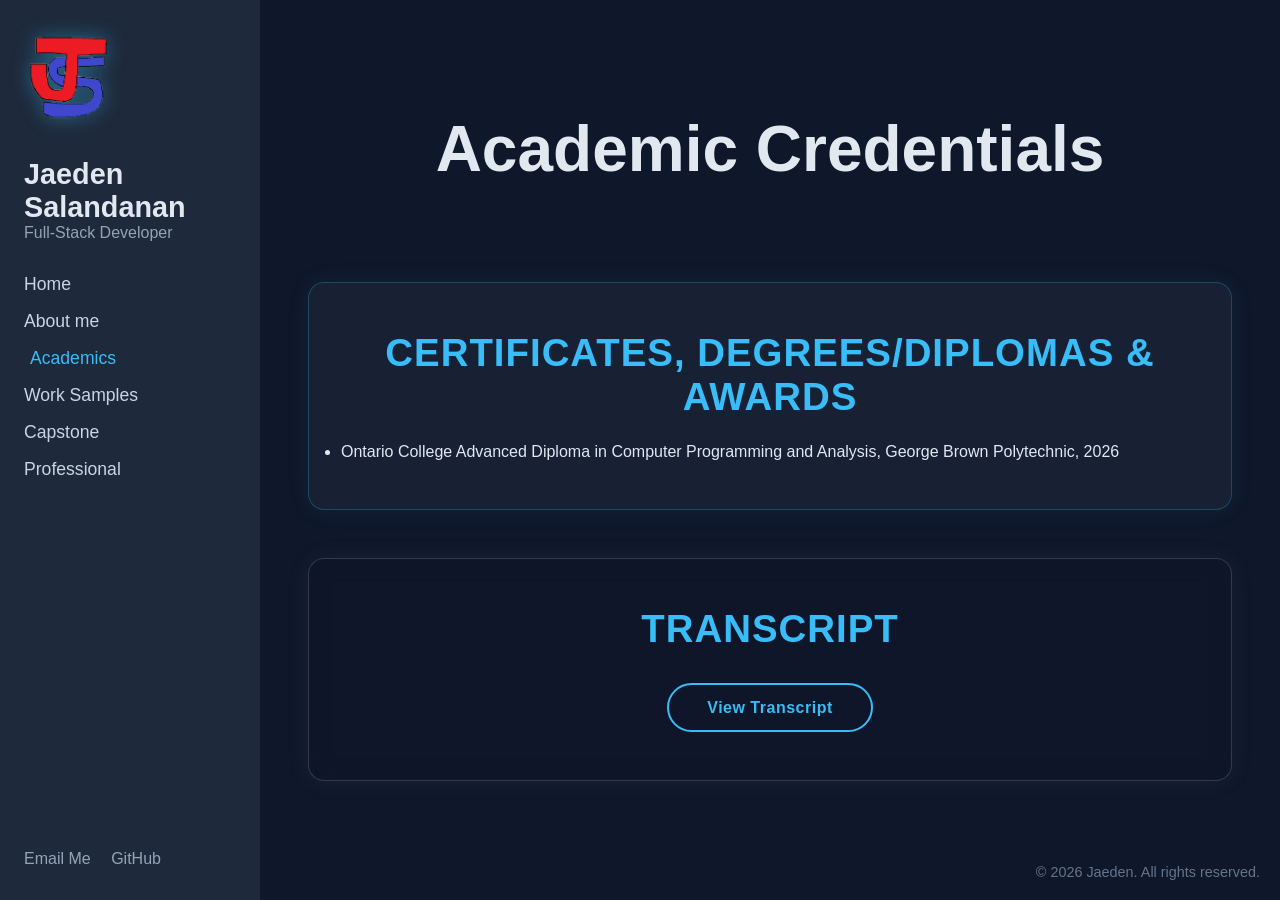
==== academic.html @ c6888b74 "Porfolio Upload" ====
<!DOCTYPE html>
<html lang="en">
<head>
    <meta charset="UTF-8">
    <title>Jaeden | Academics</title>
    <link rel="stylesheet" href="assets/css/styles.css">
</head>

<body class="academic">

    <aside class="sidebar">
        <div class="sidebar-top">
            <img src="assets/docs/logo.png" alt="Logo" class="logo-img">
            <h2 class="name">Jaeden Salandanan</h2>
            <p class="role">Full-Stack Developer</p>

            <nav>
                <a href="index.html">Home</a>
                <a href="personal.html">About me</a>
                <a href="academic.html" class="active">Academics</a>
                <a href="work.html">Work Samples</a>
                <a href="capstone.html">Capstone</a>
                <a href="professional.html">Professional</a>
            </nav>
        </div>

        <div class="sidebar-bottom">
            <div class="socials">
                <a href="mailto:jaeden_salandanan@yahoo.com">Email Me</a>
                <a href="https://github.com/Juiceir">GitHub</a>
            </div>
        </div>
    </aside>

    <main>
        <section class="hero small-hero">
            <h1>Academic Credentials</h1>
        </section>

        <section class="section">
            <h2 class="section-title">Certificates, Degrees/Diplomas & Awards</h2>
            <ul>
                <li>Ontario College Advanced Diploma in Computer Programming and Analysis, George Brown Polytechnic, 2026</li>

            </ul>
        </section>

        <section class="section-alt">
            <h2 class="section-title">Transcript</h2>
            <a class="btn-primary"
               href="assets/docs/Academic_Transcript.pdf"
               target="_blank"
               rel="noopener noreferrer">
                View Transcript
            </a>
        </section>
    </main>

    <footer class="footer">
        © 2026 Jaeden. All rights reserved.
    </footer>

</body>
---- assets/css/styles.css ----
* {
    margin: 0;
    padding: 0;
    box-sizing: border-box;
}

body {
    background: #0f172a;
    color: #e2e8f0;
    font-family: "Inter", sans-serif;
    display: flex;
}

.sidebar {
    width: 260px;
    height: 100vh;
    background: #1e293b;
    padding: 2rem 1.5rem;
    display: flex;
    flex-direction: column;
    justify-content: space-between;
    position: fixed;
    left: 0;
    top: 0;
}

.logo {
    font-size: 3rem;
    font-weight: 800;
    color: #38bdf8;
}

.name {
    font-size: 1.8rem;
    margin-top: 0.5rem;
}

.role {
    color: #94a3b8;
    margin-bottom: 2rem;
}

.sidebar nav a {
    display: block;
    margin: 1rem 0;
    color: #cbd5e1;
    text-decoration: none;
    font-size: 1.1rem;
    transition: 0.25s;
}

    .sidebar nav a:hover,
    .sidebar nav a.active {
        color: #38bdf8;
        transform: translateX(6px);
    }

.socials a {
    color: #94a3b8;
    margin-right: 1rem;
    text-decoration: none;
    transition: 0.25s;
}

    .socials a:hover {
        color: #38bdf8;
    }

main {
    margin-left: 260px;
    padding: 4rem 3rem;
    width: calc(100% - 260px);
}

.hero {
    text-align: center;
    padding: 6rem 0;
    display: flex;
    flex-direction: column;
    align-items: center;
    justify-content: center;
}

.small-hero {
    padding: 3rem 0;
}

.hero h1 {
    font-size: 4rem;
    font-weight: 800;
}

.hero h2 {
    font-size: 1.6rem;
    margin-top: 1rem;
    color: #38bdf8;
}

.accent {
    color: #38bdf8;
}

.profile-pic {
    width: 180px;
    height: 180px;
    border-radius: 50%;
    object-fit: cover;
    border: 4px solid #38bdf8;
    margin-bottom: 2rem;
    box-shadow: 0 0 20px rgba(56, 189, 248, 0.4);
}

.btn-primary {
    display: block;
    margin: 2rem auto 0 auto; 
    width: fit-content;
    padding: 0.85rem 2.4rem;
    border: 2px solid #38bdf8;
    color: #38bdf8;
    text-decoration: none;
    border-radius: 999px;
    font-weight: 600;
    letter-spacing: 0.5px;
    transition: 0.25s ease;
    text-align: center;
}

    
    .btn-primary:hover {
        background: #38bdf8;
        color: #0f172a;
        box-shadow: 0 0 18px rgba(56, 189, 248, 0.45);
        transform: translateY(-2px);
    }

.section {
    background: rgba(30, 41, 59, 0.6);
    backdrop-filter: blur(12px);
    padding: 3rem 2rem;
    margin-top: 3rem;
    border-radius: 16px;
    border: 1px solid rgba(56, 189, 248, 0.25);
    box-shadow: 0 0 25px rgba(56, 189, 248, 0.08);
    transition: 0.3s ease;
}

    .section:hover {
        transform: translateY(-4px);
        box-shadow: 0 0 35px rgba(56, 189, 248, 0.15);
    }

.section-alt {
    background: rgba(15, 23, 42, 0.6);
    backdrop-filter: blur(12px);
    padding: 3rem 2rem;
    margin-top: 3rem;
    border-radius: 16px;
    border: 1px solid rgba(148, 163, 184, 0.25);
    box-shadow: 0 0 25px rgba(148, 163, 184, 0.08);
    transition: 0.3s ease;
}

    .section-alt:hover {
        transform: translateY(-4px);
        box-shadow: 0 0 35px rgba(148, 163, 184, 0.15);
    }

.logo-img {
    width: 90px;
    height: 90px;
    object-fit: contain;
    margin-bottom: 1.5rem;
    filter: drop-shadow(0 0 10px rgba(56, 189, 248, 0.4));
}

.section-title {
    font-size: 2.4rem;
    font-weight: 800;
    text-align: center;
    margin-bottom: 1.5rem;
    letter-spacing: 1px;
    color: #38bdf8;
    text-transform: uppercase;
}

.section p {
    font-size: 1.15rem;
    line-height: 1.8;
    color: #cbd5e1;
    max-width: 700px;
    margin: 0 auto;
    text-align: center;
}

.section-alt p {
    font-size: 1.15rem;
    line-height: 1.8;
    color: #e2e8f0;
    max-width: 700px;
    margin: 0 auto;
    text-align: center;
}

.footer {
    position: fixed;
    bottom: 20px;
    right: 20px;
    color: #64748b;
    font-size: 0.9rem;
}

.academic-grid {
    display: grid;
    grid-template-columns: repeat(auto-fit, minmax(280px, 1fr));
    gap: 2rem;
    margin-top: 2rem;
}

.academic-card {
    background: #0f172a;
    border: 1px solid rgba(56, 189, 248, 0.3);
    text-align:center;
    padding: 1.5rem;
    border-radius: 12px;
    transition: 0.3s ease;
    display: flex;
    flex-direction: column;
    justify-content: space-between;
}

    .academic-card:hover {
        border-color: #38bdf8;
        box-shadow: 0 0 20px rgba(56, 189, 248, 0.2);
        transform: translateY(-4px);
    }

    .academic-card h3 {
        color: #38bdf8;
        margin-bottom: 0.75rem;
    }

    .academic-card p {
        color: #cbd5e1;
        margin-bottom: 1rem;
        line-height: 1.6;
    }

.tags {
    display: inline-block;
    margin-bottom: 1.2rem;
    font-size: 0.85rem;
    color: #38bdf8;
    opacity: 0.8;
}

.academic-card .btn-primary {
    margin-top: auto;
}

.capstone-grid {
    display: grid;
    grid-template-columns: repeat(auto-fit, minmax(260px, 1fr));
    gap: 2rem;
    margin-top: 2rem;
}

.capstone-card {
    background: #0f172a;
    border: 1px solid rgba(56, 189, 248, 0.3);
    padding: 1.5rem;
    border-radius: 12px;
    text-align: center;
    transition: 0.3s ease;
}

    .capstone-card:hover {
        border-color: #38bdf8;
        box-shadow: 0 0 20px rgba(56, 189, 248, 0.2);
        transform: translateY(-4px);
    }

    .capstone-card h3 {
        color: #38bdf8;
        margin-bottom: 1rem;
    }

.professional-grid {
    display: grid;
    grid-template-columns: repeat(auto-fit, minmax(260px, 1fr));
    gap: 2rem;
    margin-top: 2rem;
}

.professional-card {
    background: #0f172a;
    border: 1px solid rgba(56, 189, 248, 0.3);
    padding: 1.5rem;
    border-radius: 12px;
    text-align: center;
    transition: 0.3s ease;
}

    .professional-card:hover {
        border-color: #38bdf8;
        box-shadow: 0 0 20px rgba(56, 189, 248, 0.2);
        transform: translateY(-4px);
    }

    .professional-card h3 {
        color: #38bdf8;
        margin-bottom: 1rem;
    }
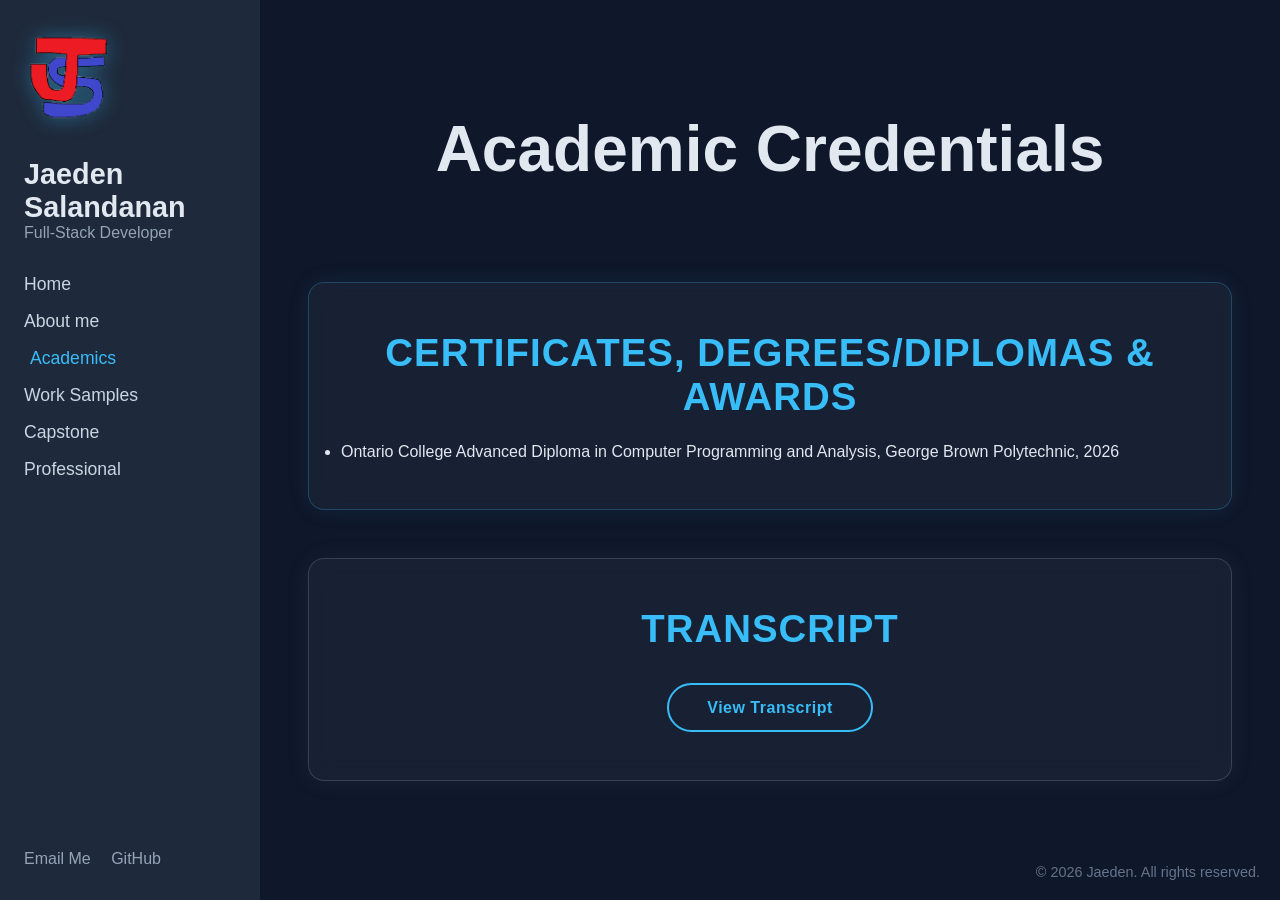
==== commit 7243fcfd: "fixed github link" ====
--- a/academic.html
+++ b/academic.html
@@ -27,7 +27,9 @@
         <div class="sidebar-bottom">
             <div class="socials">
                 <a href="mailto:jaeden_salandanan@yahoo.com">Email Me</a>
-                <a href="https://github.com/Juiceir">GitHub</a>
+                <a href="https://github.com/Juiceir" target="_blank" rel="noopener noreferrer">
+                    GitHub
+                </a>
             </div>
         </div>
     </aside>
--- a/assets/css/styles.css
+++ b/assets/css/styles.css
@@ -8,7 +8,13 @@
     background: #0f172a;
     color: #e2e8f0;
     font-family: "Inter", sans-serif;
-    display: flex;
+}
+
+body, html {
+    margin: 0;
+    padding: 0;
+    background-color: #0f172a;
+    height: 100%;
 }
 
 .sidebar {
@@ -69,6 +75,7 @@
 main {
     margin-left: 260px;
     padding: 4rem 3rem;
+    min-height: 100vh;
     width: calc(100% - 260px);
 }
 
@@ -125,7 +132,6 @@
     text-align: center;
 }
 
-    
     .btn-primary:hover {
         background: #38bdf8;
         color: #0f172a;
@@ -150,7 +156,7 @@
     }
 
 .section-alt {
-    background: rgba(15, 23, 42, 0.6);
+    background: rgba(30, 41, 59, 0.6);
     backdrop-filter: blur(12px);
     padding: 3rem 2rem;
     margin-top: 3rem;
